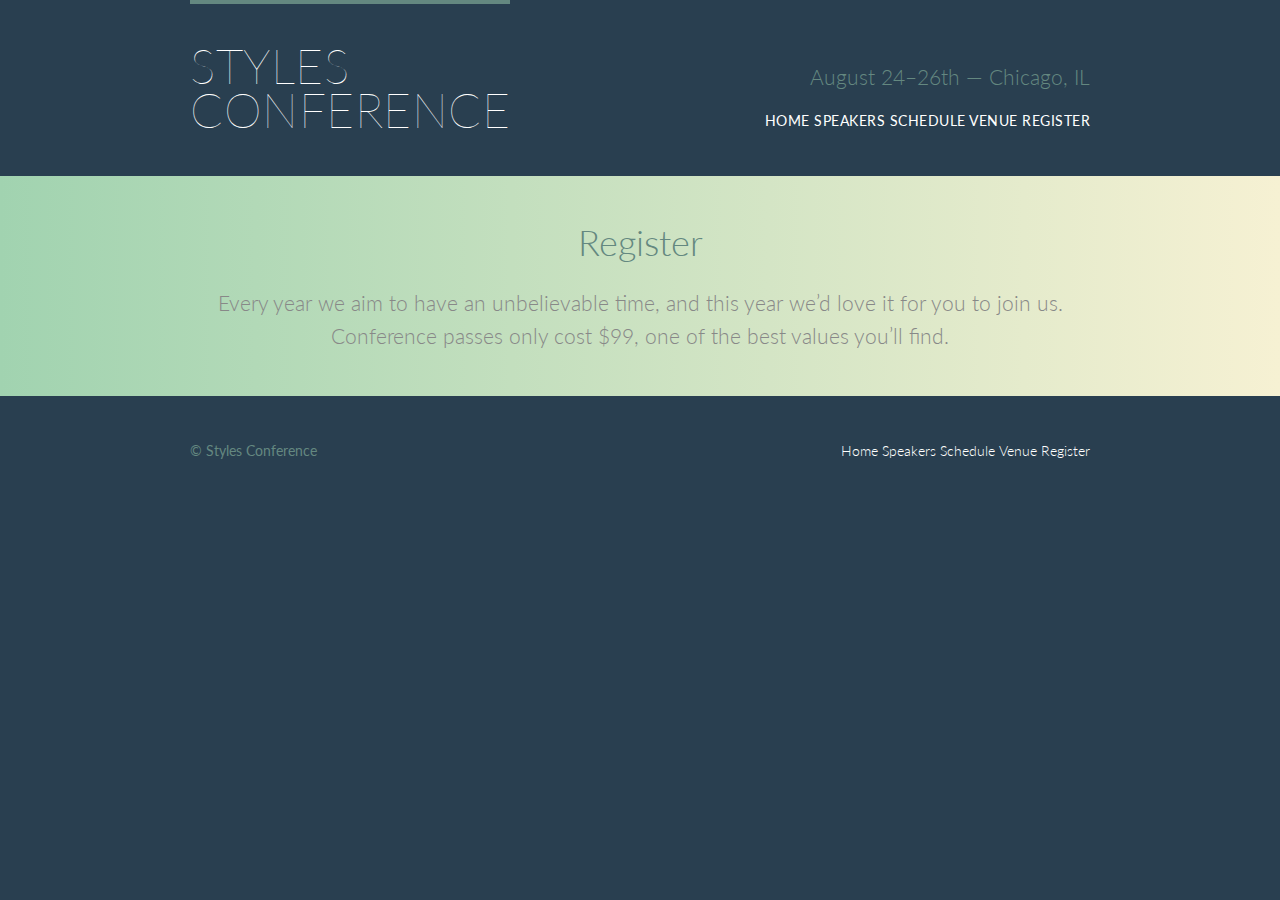
==== register.html @ e3630bc5 "Add files via upload" ====
<!DOCTYPE html>
<html lang="en">

  <head>
    <meta charset="utf-8">
    <title>Register - Styles Conference</title>
    <link rel="stylesheet" href="assets/stylesheets/main.css">
    <link rel="stylesheet" href="http://fonts.googleapis.com/css?family=Lato:100,300,400">
  </head>

  <body>

    <!-- Header -->

    <header class="primary-header container group">

      <h1 class="logo">
        <a href="index.html">Styles <br> Conference</a>
      </h1>

      <h3 class="tagline">August 24&ndash;26th &mdash; Chicago, IL</h3>

      <nav class="nav primary-nav">
        <a href="index.html">Home</a>
        <a href="speakers.html">Speakers</a>
        <a href="schedule.html">Schedule</a>
        <a href="venue.html">Venue</a>
        <a href="register.html">Register</a>
      </nav>

    </header>

    <!-- Lead -->

    <section class="row-alt">
      <div class="lead container">

        <h1>Register</h1>

        <p>Every year we aim to have an unbelievable time, and this year we&#8217;d love it for you to join us. Conference passes only cost $99, one of the best values you&#8217;ll find.</p>

      </div>
    </section>

    <!-- Footer -->

    <footer class="primary-footer container group">

      <small>&copy; Styles Conference</small>

      <nav class="nav">
        <a href="index.html">Home</a>
        <a href="speakers.html">Speakers</a>
        <a href="schedule.html">Schedule</a>
        <a href="venue.html">Venue</a>
        <a href="register.html">Register</a>
      </nav>

    </footer>

  </body>
</html>
---- assets/stylesheets/main.css ----
/* http://meyerweb.com/eric/tools/css/reset/
   v2.0 | 20110126
   License: none (public domain)
*/

html, body, div, span, applet, object, iframe,
h1, h2, h3, h4, h5, h6, p, blockquote, pre,
a, abbr, acronym, address, big, cite, code,
del, dfn, em, img, ins, kbd, q, s, samp,
small, strike, strong, sub, sup, tt, var,
b, u, i, center,
dl, dt, dd, ol, ul, li,
fieldset, form, label, legend,
table, caption, tbody, tfoot, thead, tr, th, td,
article, aside, canvas, details, embed,
figure, figcaption, footer, header, hgroup,
menu, nav, output, ruby, section, summary,
time, mark, audio, video {
  margin: 0;
  padding: 0;
  border: 0;
  font-size: 100%;
  font: inherit;
  vertical-align: baseline;
}
/* HTML5 display-role reset for older browsers */
article, aside, details, figcaption, figure,
footer, header, hgroup, menu, nav, section {
  display: block;
}
body {
  line-height: 1;
}
ol, ul {
  list-style: none;
}
blockquote, q {
  quotes: none;
}
blockquote:before, blockquote:after,
q:before, q:after {
  content: '';
  content: none;
}
table {
  border-collapse: collapse;
  border-spacing: 0;
}

/*
  ========================================
  Custom styles
  ========================================
*/

body {
  background: #293f50;
  color: #888;
  font: 300 16px/22px "Lato", "Open Sans", "Helvetica Neue", Helvetica, Arial, sans-serif;
}

/*
  ========================================
  Grid
  ========================================
*/

*,
*:before,
*:after {
  -webkit-box-sizing: border-box;
     -moz-box-sizing: border-box;
          box-sizing: border-box;
}
.container,
.grid {
  margin: 0 auto;
  width: 960px;
}
.container {
  padding-left: 30px;
  padding-right: 30px;
}
.grid,
.col-1-3,
.col-2-3 {
  padding-left: 15px;
  padding-right: 15px;
}
.col-1-3,
.col-2-3  {
  display: inline-block;
  vertical-align: top;
}
.col-1-3 {
  width: 33.33%;
}
.col-2-3 {
  width: 66.66%;
}

/*
  ========================================
  Clearfix
  ========================================
*/

.group:before,
.group:after {
  content: "";
  display: table;
}
.group:after {
  clear: both;
}
.group {
  clear: both;
  *zoom: 1;
}

/*
  ========================================
  Rows
  ========================================
*/

.row,
.row-alt {
  min-width: 960px;
}
.row {
  background: #fff;
  padding: 66px 0 44px 0;
}
.row-alt {
  background: #cbe2c1;
  background: -webkit-linear-gradient(to right, #a1d3b0, #f6f1d3);
  background:    -moz-linear-gradient(to right, #a1d3b0, #f6f1d3);
  background:         linear-gradient(to right, #a1d3b0, #f6f1d3);
  padding: 44px 0 22px 0;
}

/*
  ========================================
  Typography
  ========================================
*/

h1, h2, h3, h4 {
  color: #648880;
}
h1, h3, h4, h5, p {
  margin-bottom: 22px;
}
h1 {
  font-size: 36px;
  line-height: 44px;
}
h2 {
  font-size: 24px;
  line-height: 44px;
}
h3 {
  font-size: 21px;
}
h4 {
  font-size: 18px;
}
h5 {
  color: #a9b2b9;
  font-size: 14px;
  font-weight: 400;
  text-transform: uppercase;
}
strong {
  font-weight: 400;
}
cite,
em {
  font-style: italic;
}

/*
  ========================================
  Leads
  ========================================
*/

.lead {
  text-align: center;
}
.lead p {
  font-size: 21px;
  line-height: 33px;
}

/*
  ========================================
  Links
  ========================================
*/

a {
  color: #648880;
  text-decoration: none;
}
a:hover {
  color: #a9b2b9;
}
p a {
  border-bottom: 1px solid #dfe2e5;
}
.primary-header a,
.primary-footer a {
  color: #fff;
}
.primary-header a:hover,
.primary-footer a:hover {
  color: #648880;
}

/*
  ========================================
  Buttons
  ========================================
*/

.btn {
  border-radius: 5px;
  color: #fff;
  cursor: pointer;
  display: inline-block;
  font-weight: 400;
  letter-spacing: .5px;
  margin: 0;
  text-transform: uppercase;
}
.btn-alt {
  border: 1px solid #fff;
  padding: 10px 30px;
}
.btn-alt:hover {
  background: #fff;
  color: #648880;
}

/*
  ========================================
  Primary header
  ========================================
*/

.logo {
  border-top: 4px solid #648880;
  float: left;
  font-size: 48px;
  font-weight: 100;
  letter-spacing: .5px;
  line-height: 44px;
  padding: 40px 0 22px 0;
  text-transform: uppercase;
}
.tagline {
  margin: 66px 0 22px 0;
  text-align: right;
}
.primary-nav {
  font-size: 14px;
  font-weight: 400;
  letter-spacing: .5px;
  text-transform: uppercase;
}

/*
  ========================================
  Primary footer
  ========================================
*/

.primary-footer {
  color: #648880;
  font-size: 14px;
  padding-bottom: 44px;
  padding-top: 44px;
}
.primary-footer small {
  float: left;
  font-weight: 400;
}

/*
  ========================================
  Navigation
  ========================================
*/

.nav {
  text-align: right;
}

/*
  ========================================
  Home
  ========================================
*/

.hero {
  color: #fff;
  line-height: 44px;
  padding: 22px 80px 66px 80px;
  text-align: center;
}
.hero h2 {
  font-size: 36px;
}
.hero p {
  font-size: 24px;
  font-weight: 100;
}
.teaser a:hover h3 {
  color: #a9b2b9;
}
.nav li{
  display:inline-block;
  margin:0 10px;
  vertical-align:top;
}
.na li:last-child{
  margin-right:0;
}

/*
  ========================================
  Speakers
  ========================================
*/

.speaker-info{
  border:1px solid #dfe2e5;
  border-radius:5px;
  margin-top:88px;
  padding:22px 0;
  text-align:center;
}
.speaker{
  margin-bottom:44px;
}
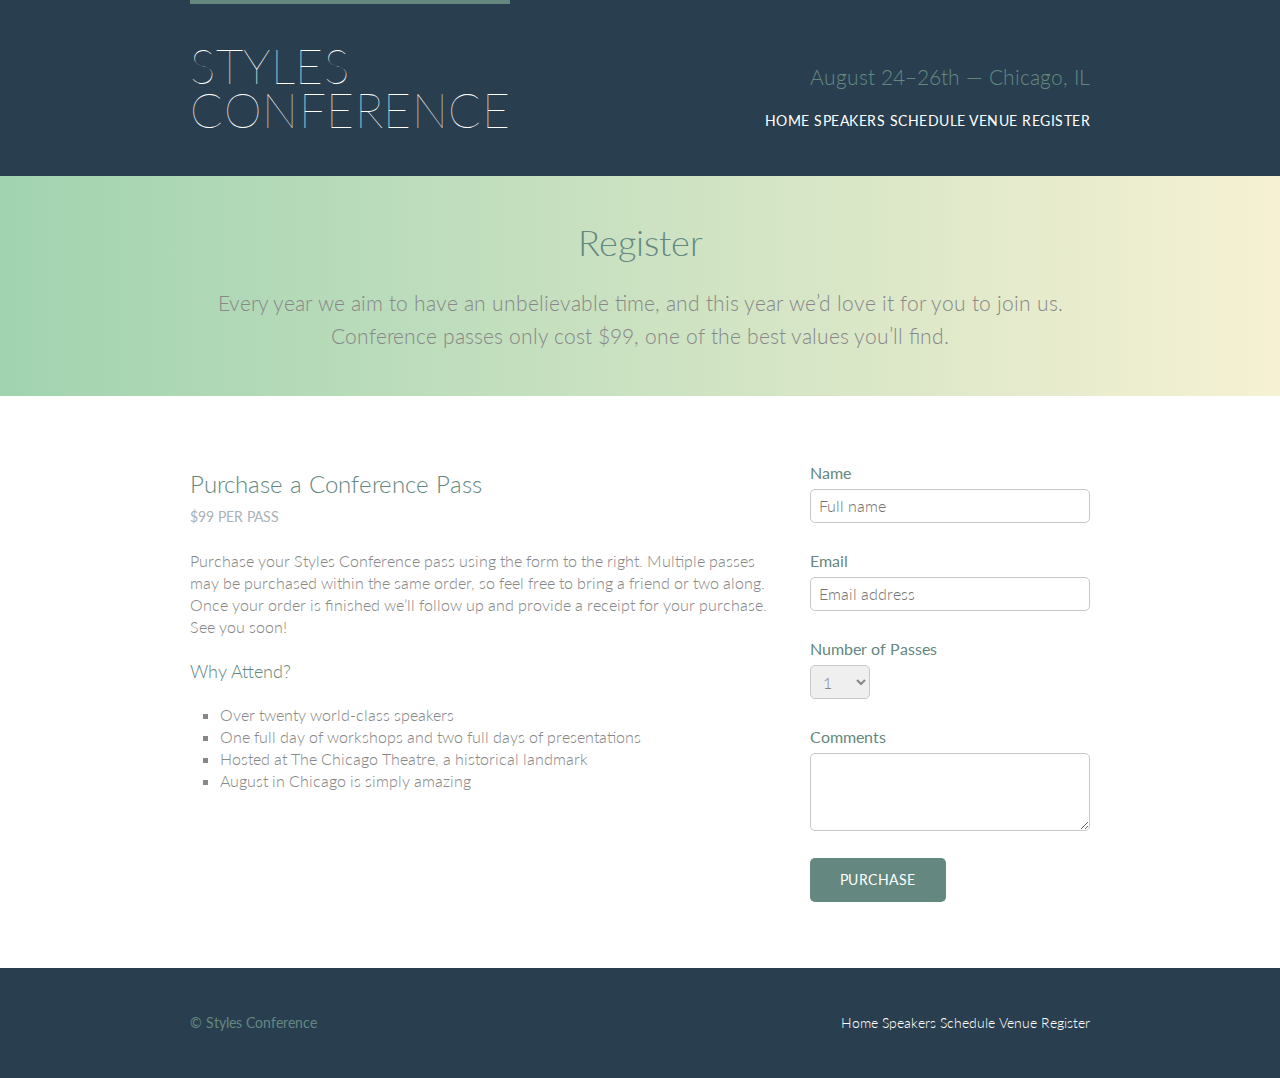
==== commit 2a0b8ba0: "Add files via upload" ====
--- a/register.html
+++ b/register.html
@@ -42,6 +42,52 @@
       </div>
     </section>
 
+    <section class="row">
+      <div class="grid">
+        <section class="col-2-3">
+        <h2>Purchase a Conference Pass</h2>
+        <h5>$99 per Pass</h5>
+        <p>Purchase your Styles Conference pass using the form to the right. Multiple passes may be purchased within the same order, so feel free to bring a friend or two along. Once your order is finished we&#8217;ll follow up and provide a receipt for your purchase. See you soon!</p>
+        <h4>Why Attend?</h4>
+        <ul class="why-attend">
+        <li>Over twenty world-class speakers</li>
+        <li>One full day of workshops and two full days of presentations</li>
+        <li>Hosted at The Chicago Theatre, a historical landmark</li>
+        <li>August in Chicago is simply amazing</li>
+        </ul>
+        </section><!--
+
+      --><form class="col-1-3" action="#" method="post">
+        <fieldset class="register-group">
+          <label>
+            Name
+            <input type="text" name="name" placeholder="Full name" required>
+          </label>
+          <label>
+            Email
+            <input type="emial" name="email" placeholder="Email address" required>
+          </label>
+          <label>
+          Number of Passes
+       <select name="quantity" required>
+         <option value="1" selected>1</option>
+         <option value="2">2</option>
+         <option value="3">3</option>
+         <option value="4">4</option>
+         <option value="5">5</option>
+         </select>
+         </label>
+         <label>
+          Comments
+          <textarea name="comments"></textarea>
+        </label>
+      </fieldset>
+      <input class="btn btn-default" type="submit" name="submit" value="Purchase">
+      </form>
+
+      </div>
+    </section>
+
     <!-- Footer -->
 
     <footer class="primary-footer container group">
--- a/assets/stylesheets/main.css
+++ b/assets/stylesheets/main.css
@@ -335,13 +335,163 @@
   ========================================
 */
 
-.speaker-info{
-  border:1px solid #dfe2e5;
-  border-radius:5px;
-  margin-top:88px;
-  padding:22px 0;
-  text-align:center;
-}
+.speaker-info {
+  border: 1px solid #dfe2e5;
+  border-radius: 5px;
+  margin-top: 88px;
+  padding-bottom: 22px;
+  text-align: center;
+}
+
 .speaker{
   margin-bottom:44px;
-}+}
+.teaser img {
+  border-radius: 5px;
+  display: block;
+  margin-bottom: 22px;
+  max-width: 100%
+}
+.speaker-info img {
+  border-radius: 50%;
+  height: 130px;
+  margin: -66px 0 22px 0;
+  vertical-align: top;
+}
+.speaker-info img {
+  border-radius: 50%;
+  height: 130px;
+  margin: -66px 0 22px 0;
+  vertical-align: top;
+}
+/*
+  ========================================
+  Venue
+  ========================================
+*/
+
+.venue-theatre {
+  margin-bottom: 66px;
+}
+.venue-hotel {
+  margin-bottom: 22px;
+}
+.venue-map {
+  height: 264px;
+}
+/*
+  ========================================
+  Register
+  ========================================
+*/
+
+.why-attend{
+  list-style: square;
+  margin: 0 0 22px 30px;
+}
+form{
+  margin-bottom: 22px;
+}
+input,
+select,
+textarea {
+  font:300 16px/22px "Lato", "Open Sans", "Helvetica Neue", Helvetica, Arial, sans-serif;
+}
+.register-group label{
+  color:#648880;
+  cursor:pointer;
+  font-weight: 400;
+}
+.register-group input,
+.register-group select,
+.register-group textarea{
+  border: 1px solid #c6c9cc;
+  border-radius: 5px;
+  color: #888;
+  display: block;
+  margin: 5px 0 27px 0;
+  padding: 5px 8px;
+}
+.register-group input,
+.register-group textarea{
+  width: 100%;
+}
+.register-group select{
+  height: 34px;
+  width: 60px;
+}
+.register-group textarea{
+  height: 78px;
+}
+.btn-default{
+  border:0;
+  background: #648880;
+  padding: 11px 30px;
+  font-size: 14px;
+}
+.btn-default:hover{
+  background:#77a198;
+}
+/*
+  ========================================
+  Register
+  ========================================
+*/
+
+table{
+  margin-bottom: 44px;
+  width: 100%;
+}
+table:last-child{
+  margin-bottom: 0;
+}
+th,
+td {
+  padding-bottom:22px;
+  vertical-align: top;
+}
+th{
+  padding-right: 45px;
+  text-align: right;
+  width: 20%;
+}
+td{
+  width:40%;
+}
+thead{
+  line-height: 44px;
+}
+thead th{
+  color:#648880;
+  font-size: 25px;
+}
+tbody th {
+  color: #a9b2b9;
+  font-size: 14px;
+  font-weight: 400;
+  padding-top: 22px;
+  text-transform: uppercase;
+}
+tbody td {
+  border-top: 1px solid #dfe2e5;
+  padding-top: 21px;
+}
+tbody td:first-of-type {
+  padding-right: 15px;
+}
+tbody td:last-of-type {
+  padding-left: 15px;
+}
+tbody td:only-of-type {
+  padding-left: 0;
+  padding-right: 0;
+}
+table a {
+  color: #888;
+}
+table h4 {
+  margin-bottom: 0;
+}
+.schedule-offset {
+  color: #a9b2b9;
+}
